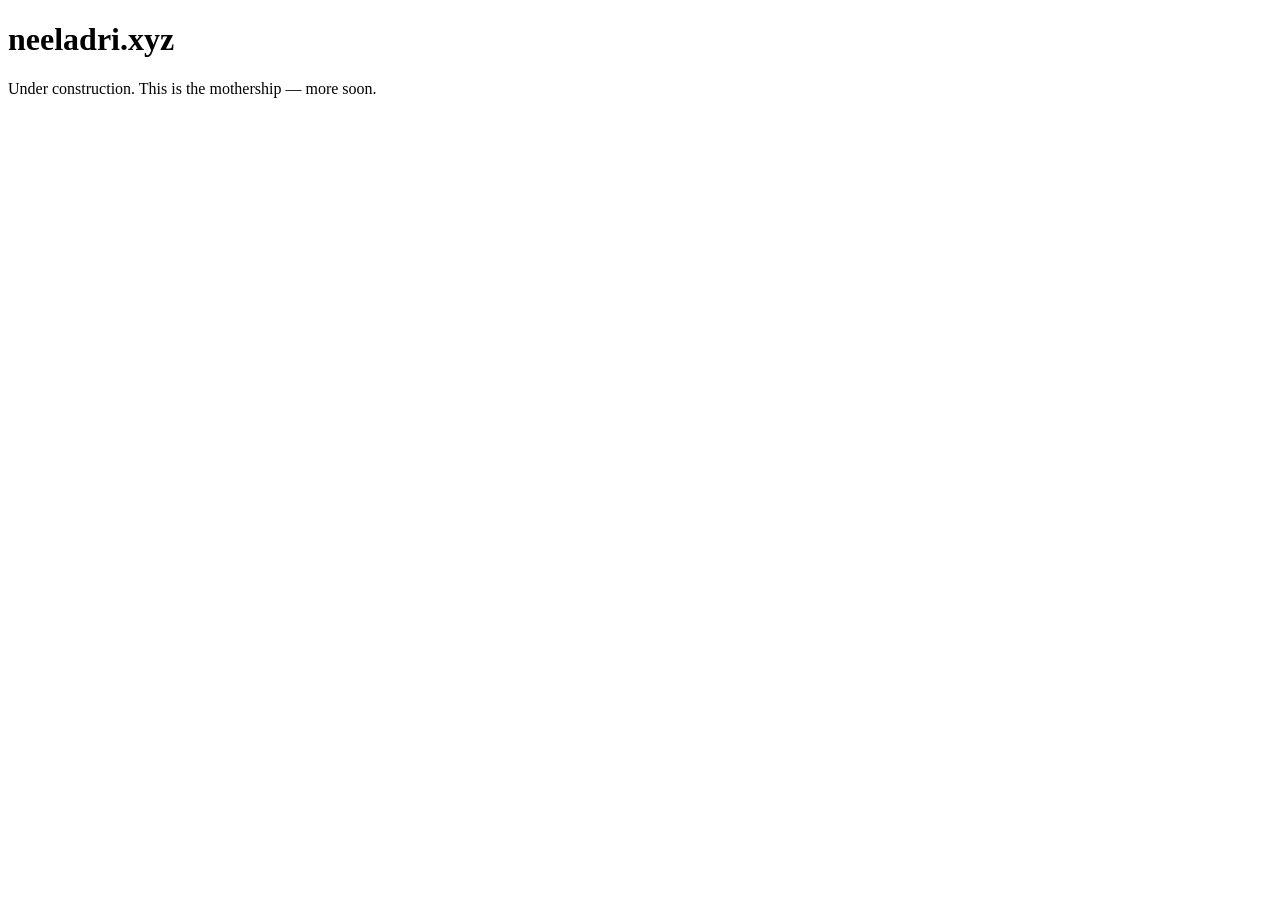
==== index.html @ 9872ec02 "Initial placeholder page for neeladri.xyz" ====
<!DOCTYPE html>
<html lang="en">
<head>
  <meta charset="UTF-8">
  <meta name="viewport" content="width=device-width, initial-scale=1.0">
  <title>Neeladri</title>
</head>
<body>
  <h1>neeladri.xyz</h1>
  <p>Under construction. This is the mothership — more soon.</p>
</body>
</html>
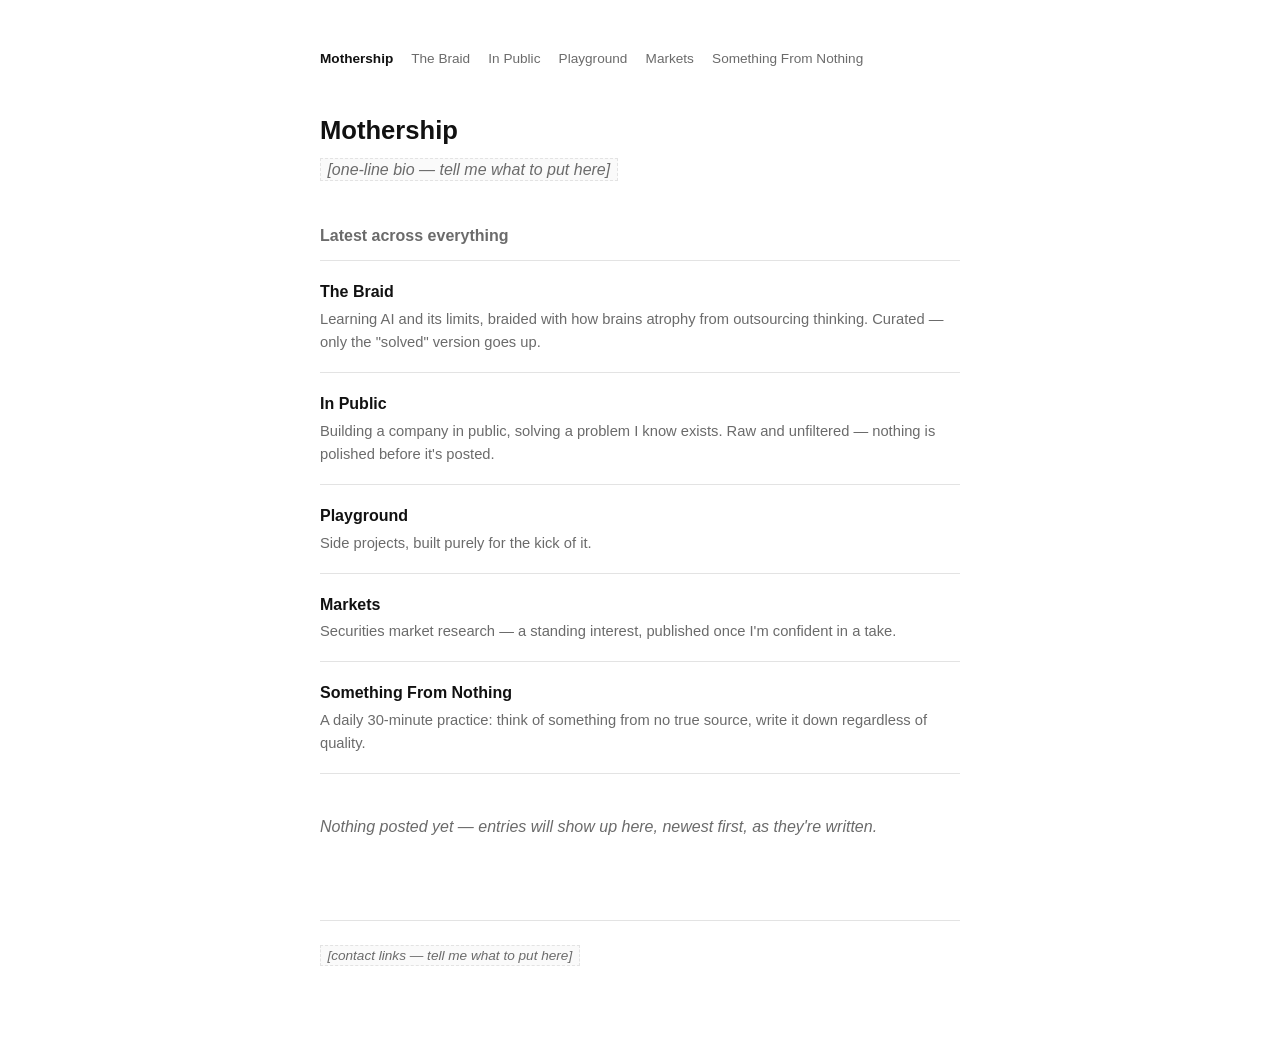
==== commit a1c8e34d: "Build v1 structure: Mothership home + 5 tiles Hand-written static HTML/CSS, no build step. Home page" ====
--- a/index.html
+++ b/index.html
@@ -3,10 +3,51 @@
 <head>
   <meta charset="UTF-8">
   <meta name="viewport" content="width=device-width, initial-scale=1.0">
-  <title>Neeladri</title>
+  <title>Mothership — neeladri.xyz</title>
+  <link rel="stylesheet" href="style.css">
 </head>
 <body>
-  <h1>neeladri.xyz</h1>
-  <p>Under construction. This is the mothership — more soon.</p>
+  <nav class="tiles">
+    <span class="current">Mothership</span>
+    <a href="braid/">The Braid</a>
+    <a href="in-public/">In Public</a>
+    <a href="playground/">Playground</a>
+    <a href="markets/">Markets</a>
+    <a href="something-from-nothing/">Something From Nothing</a>
+  </nav>
+  <main>
+    <h1>Mothership</h1>
+    <p class="tagline">
+      <span class="placeholder">[one-line bio — tell me what to put here]</span>
+    </p>
+
+    <h2 style="font-size:1rem; color:var(--muted); font-weight:600; margin-bottom:0.75rem;">Latest across everything</h2>
+    <ul class="tile-list">
+      <li>
+        <a href="braid/">The Braid</a>
+        <p>Learning AI and its limits, braided with how brains atrophy from outsourcing thinking. Curated — only the "solved" version goes up.</p>
+      </li>
+      <li>
+        <a href="in-public/">In Public</a>
+        <p>Building a company in public, solving a problem I know exists. Raw and unfiltered — nothing is polished before it's posted.</p>
+      </li>
+      <li>
+        <a href="playground/">Playground</a>
+        <p>Side projects, built purely for the kick of it.</p>
+      </li>
+      <li>
+        <a href="markets/">Markets</a>
+        <p>Securities market research — a standing interest, published once I'm confident in a take.</p>
+      </li>
+      <li>
+        <a href="something-from-nothing/">Something From Nothing</a>
+        <p>A daily 30-minute practice: think of something from no true source, write it down regardless of quality.</p>
+      </li>
+    </ul>
+    <p class="empty-state">Nothing posted yet — entries will show up here, newest first, as they're written.</p>
+  </main>
+  <footer>
+    <span class="placeholder">[contact links — tell me what to put here]</span>
+  </footer>
 </body>
 </html>
--- a/style.css
+++ b/style.css
@@ -0,0 +1,107 @@
+:root {
+  --fg: #111;
+  --muted: #6b6b6b;
+  --bg: #fff;
+  --rule: #e3e3e3;
+  --max: 640px;
+}
+
+* { box-sizing: border-box; }
+
+body {
+  margin: 0;
+  padding: 3rem 1.25rem 6rem;
+  background: var(--bg);
+  color: var(--fg);
+  font-family: -apple-system, BlinkMacSystemFont, "Segoe UI", Helvetica, Arial, sans-serif;
+  line-height: 1.6;
+}
+
+main {
+  max-width: var(--max);
+  margin: 0 auto;
+}
+
+nav.tiles {
+  max-width: var(--max);
+  margin: 0 auto 2.5rem;
+  font-size: 0.85rem;
+  color: var(--muted);
+}
+
+nav.tiles a {
+  color: var(--muted);
+  text-decoration: none;
+  margin-right: 0.9rem;
+}
+
+nav.tiles a:hover { text-decoration: underline; }
+
+nav.tiles .current {
+  color: var(--fg);
+  font-weight: 600;
+  margin-right: 0.9rem;
+}
+
+h1 {
+  font-size: 1.6rem;
+  margin: 0 0 0.4rem;
+}
+
+.tagline, .policy {
+  color: var(--muted);
+  margin: 0 0 2.5rem;
+}
+
+.tile-list {
+  list-style: none;
+  padding: 0;
+  margin: 0;
+}
+
+.tile-list li {
+  padding: 1.1rem 0;
+  border-top: 1px solid var(--rule);
+}
+
+.tile-list li:last-child {
+  border-bottom: 1px solid var(--rule);
+}
+
+.tile-list a {
+  color: var(--fg);
+  text-decoration: none;
+  font-weight: 600;
+}
+
+.tile-list a:hover { text-decoration: underline; }
+
+.tile-list p {
+  margin: 0.2rem 0 0;
+  color: var(--muted);
+  font-size: 0.92rem;
+}
+
+.empty-state {
+  color: var(--muted);
+  font-style: italic;
+  padding: 1.5rem 0;
+}
+
+footer {
+  max-width: var(--max);
+  margin: 3.5rem auto 0;
+  padding-top: 1.5rem;
+  border-top: 1px solid var(--rule);
+  color: var(--muted);
+  font-size: 0.85rem;
+}
+
+footer a { color: var(--muted); }
+
+.placeholder {
+  background: #fafafa;
+  border: 1px dashed var(--rule);
+  padding: 0.15rem 0.4rem;
+  font-style: italic;
+}
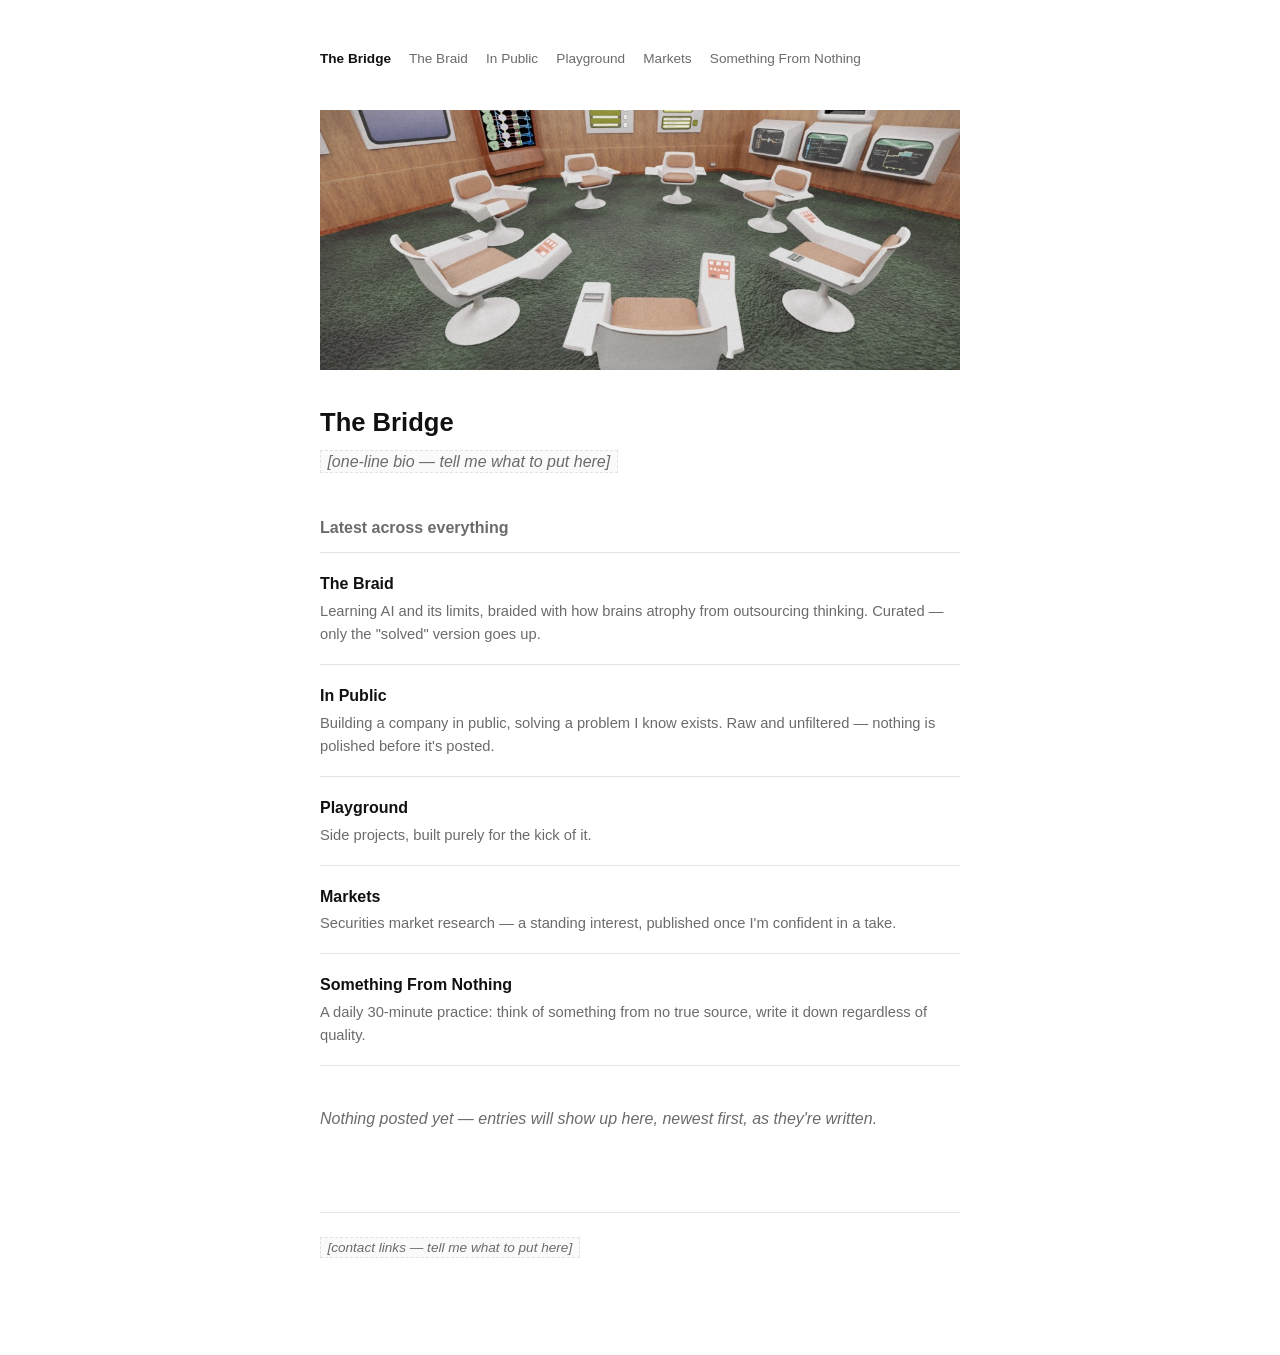
==== commit 2bb02fd0: "Rename Mothership to The Bridge, add hero image Home page renamed across all 6 pages' nav/title/h1. " ====
--- a/index.html
+++ b/index.html
@@ -3,20 +3,23 @@
 <head>
   <meta charset="UTF-8">
   <meta name="viewport" content="width=device-width, initial-scale=1.0">
-  <title>Mothership — neeladri.xyz</title>
+  <title>The Bridge — neeladri.xyz</title>
   <link rel="stylesheet" href="style.css">
 </head>
 <body>
   <nav class="tiles">
-    <span class="current">Mothership</span>
+    <span class="current">The Bridge</span>
     <a href="braid/">The Braid</a>
     <a href="in-public/">In Public</a>
     <a href="playground/">Playground</a>
     <a href="markets/">Markets</a>
     <a href="something-from-nothing/">Something From Nothing</a>
   </nav>
+  <div class="hero">
+    <img src="images/home.jpg" alt="A circular control room lined with individual consoles, each facing a shared center — the Cybersyn opsroom.">
+  </div>
   <main>
-    <h1>Mothership</h1>
+    <h1>The Bridge</h1>
     <p class="tagline">
       <span class="placeholder">[one-line bio — tell me what to put here]</span>
     </p>
--- a/style.css
+++ b/style.css
@@ -20,6 +20,21 @@
 main {
   max-width: var(--max);
   margin: 0 auto;
+}
+
+.hero {
+  max-width: var(--max);
+  margin: 0 auto 2rem;
+  height: 260px;
+  overflow: hidden;
+}
+
+.hero img {
+  width: 100%;
+  height: 100%;
+  object-fit: cover;
+  object-position: center 55%;
+  display: block;
 }
 
 nav.tiles {
